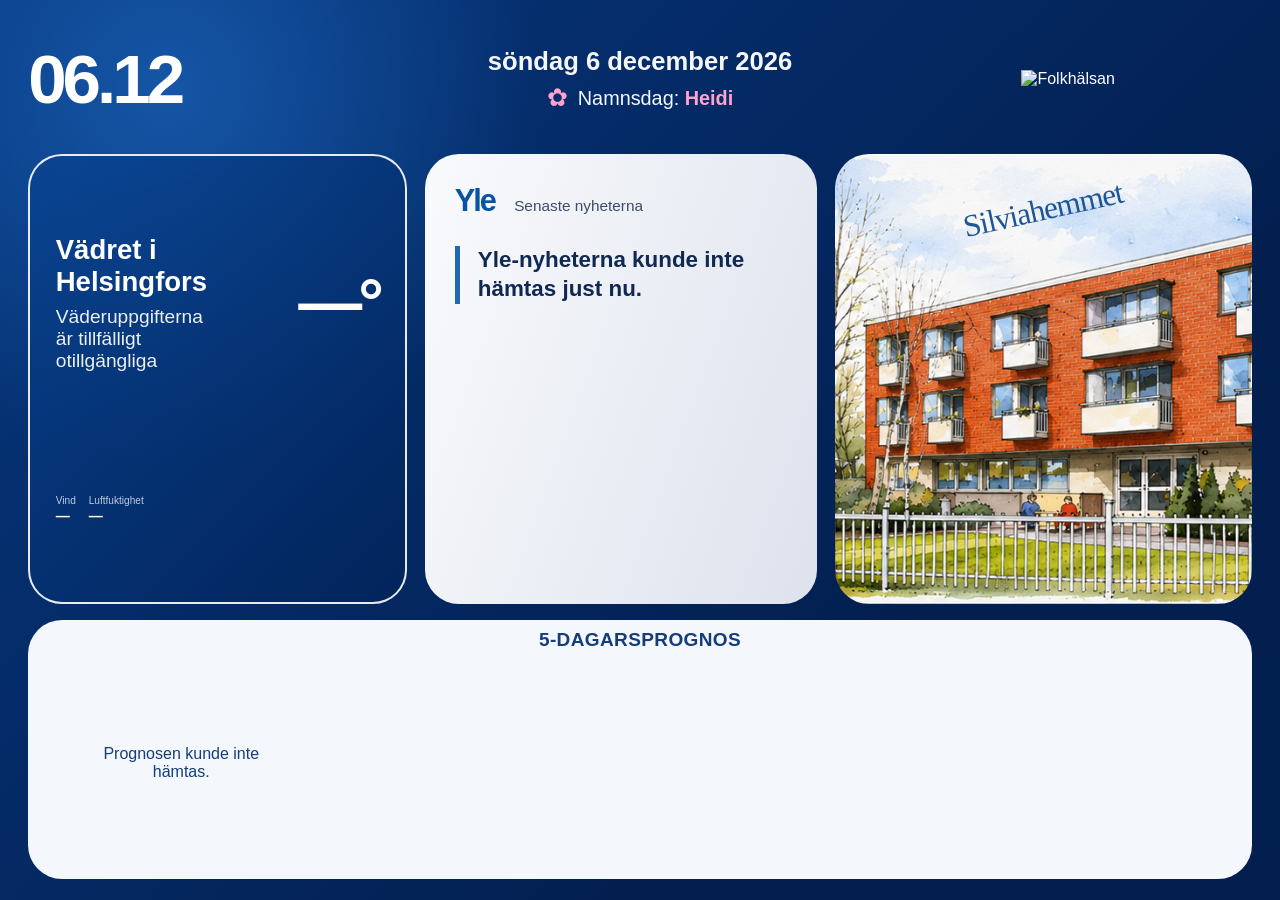
==== index.html @ dc85acd7 "Add files via upload" ====
<!doctype html>
<html lang="sv">
<head>
  <meta charset="utf-8">
  <meta name="viewport" content="width=device-width, initial-scale=1">
  <meta name="theme-color" content="#062f71">
  <title>Silviahemmet – information</title>
  <style>
    :root { --blue:#062d6c; --blue2:#0a428f; --cream:#f7f7fa; --ink:#102852; }
    * { box-sizing:border-box; }
    body { margin:0; min-height:100vh; overflow:hidden; color:white; font-family:Arial, Helvetica, sans-serif; background:radial-gradient(circle at 13% 10%,#1556a6 0,transparent 27%), linear-gradient(135deg,#06377e,#031f50 70%); }
    main { height:100vh; padding:2.3vh 2.2vw; display:grid; grid-template-rows:13vh 50vh 1fr; gap:1.8vh; }
    header { display:grid; grid-template-columns:32% 36% 32%; align-items:center; padding:0; }
    .brand { display:flex; flex-direction:column; align-items:flex-end; justify-self:end; }
    .brand img { display:block; width:18vw; min-width:210px; max-width:355px; height:auto; }
    .brand { flex-direction:row; align-items:center; justify-content:flex-end; color:#fff; white-space:nowrap; }
    .brand-mark { display:inline-block; position:relative; width:clamp(22px,2.2vw,42px); height:clamp(22px,2.2vw,42px); margin-right:clamp(5px,.45vw,9px); border:clamp(2px,.19vw,4px) solid #fff; }
    .brand-mark:before, .brand-mark:after { content:""; position:absolute; left:50%; top:50%; background:#fff; }
    .brand-mark:before { width:135%; height:20%; margin-left:-67.5%; margin-top:-10%; }
    .brand-mark:after { width:20%; height:135%; margin-left:-10%; margin-top:-67.5%; }
    .brand-heart { position:absolute; z-index:1; left:50%; top:50%; transform:translate(-50%,-53%); color:#062d6c; font-size:clamp(12px,1.15vw,22px); line-height:1; }
    .brand-word { display:inline-block; font-family:Arial,Helvetica,sans-serif; font-size:clamp(30px,3.1vw,60px); font-weight:800; letter-spacing:-.17vw; line-height:1; }
    .cross { grid-row:1 / span 2; align-self:center; position:relative; width:.65em; height:.65em; border:3px solid white; border-radius:1px; }
    .cross::before, .cross::after { content:""; position:absolute; background:white; left:50%; top:50%; transform:translate(-50%,-50%); }
    .cross::before { width:76%; height:22%; }
    .cross::after { width:22%; height:76%; }
    .clock { font-size:clamp(46px,5.4vw,104px); font-weight:700; letter-spacing:-4px; line-height:.8; padding-right:2vw; }
    .day-info { justify-self:center; padding:0; text-align:center; }
    .date { font-size:clamp(21px,2vw,38px); font-weight:600; opacity:.96; }
    .name-day { display:flex; justify-content:center; align-items:center; gap:10px; font-size:clamp(17px,1.55vw,29px); margin-top:10px; color:#f6f7ff; }
    .flower { color:#ffa3cc; font-size:1.25em; line-height:1; }
    #name { color:#ffa3cc; font-weight:700; }
    .top { display:grid; grid-template-columns:31% 32% 1fr; gap:1.4vw; min-height:0; }
    .panel { border-radius:34px; overflow:hidden; }
    .weather { position:relative; padding:clamp(20px,2vw,38px); border:2px solid rgba(255,255,255,.9); background:linear-gradient(135deg,rgba(8,67,144,.72),rgba(3,36,91,.82)); display:grid; grid-template-columns:minmax(0,1fr) auto; align-items:center; }
    .weather > :not(.weather-art) { position:relative; z-index:1; }
    .weather-art { display:none; position:absolute; z-index:0; width:150%; max-width:none; left:-26%; bottom:-130%; opacity:.42; pointer-events:none; -webkit-mask-image:radial-gradient(ellipse 67% 60% at 50% 62%,#000 38%,rgba(0,0,0,.8) 58%,transparent 82%); mask-image:radial-gradient(ellipse 67% 60% at 50% 62%,#000 38%,rgba(0,0,0,.8) 58%,transparent 82%); }
    .weather.has-illustration .weather-art { display:block; }
    .weather.has-illustration .weather-icon { visibility:hidden; }
    .weather h1 { margin:0 0 8px; font-size:clamp(24px,2.15vw,42px); }
    .weather .condition { font-size:clamp(18px,1.5vw,28px); opacity:.92; }
    .reading { display:flex; align-items:center; gap:clamp(10px,1vw,18px); }
    .temp { font-size:clamp(56px,5vw,96px); font-weight:700; line-height:.9; letter-spacing:-4px; white-space:nowrap; }
    .weather-icon { flex:none; width:clamp(56px,4.8vw,92px); height:clamp(56px,4.8vw,92px); filter:drop-shadow(0 5px 7px rgba(0,0,0,.16)); }
    .weather-icon svg { width:100%; height:100%; overflow:visible; }
    .weather-icon .sun { stroke:#ffe38a; fill:none; stroke-width:5; stroke-linecap:round; }
    .weather-icon .cloud { fill:#f5f9ff; stroke:#d8e8ff; stroke-width:3; }
    .weather-icon .rain, .weather-icon .fog { stroke:#9fd8ff; stroke-width:5; stroke-linecap:round; }
    .weather-icon .snow { fill:#dff4ff; stroke:#dff4ff; stroke-width:3; stroke-linecap:round; }
    .weather-icon .bolt { fill:#ffe27a; stroke:#ffe27a; stroke-linejoin:round; }
    .details { grid-column:1/-1; display:flex; gap:clamp(9px,1vw,20px); padding-top:2vh; font-size:clamp(14px,1.1vw,21px); }
    .forecast { padding:clamp(7px,.7vw,13px) clamp(28px,3vw,58px); background:#f4f7fc; color:#143d7c; border:0; }
    .forecast h2 { margin:0; font-size:clamp(19px,1.45vw,28px); text-transform:uppercase; text-align:center; letter-spacing:.02em; }
    .forecast h2 small { display:none; }
    #forecast-days { display:grid; grid-template-columns:repeat(5,1fr); gap:0; margin-top:clamp(2px,.45vh,6px); }
    .forecast-day { text-align:center; min-width:0; padding:0 clamp(5px,.7vw,14px); border-left:1px solid #cbd8eb; }
    .forecast-day:first-child { border-left:0; }
    .forecast-day .weekday { display:block; font-size:clamp(14px,1.05vw,20px); font-weight:800; text-transform:uppercase; }
    .forecast-day .mini-icon { display:block; height:clamp(31px,2.5vw,45px); margin:2px 0 1px; line-height:1; }
    .forecast-day .mini-icon img { display:block; width:100%; height:100%; object-fit:contain; }
    .forecast-day .high { display:block; font-size:clamp(18px,1.3vw,25px); font-weight:800; line-height:1; }
    .forecast-day .low { display:block; margin-top:1px; font-size:clamp(13px,.9vw,17px); font-weight:600; opacity:.65; line-height:1; }
    .details span { display:block; opacity:.75; font-size:.72em; margin-bottom:2px; }
    .photo { position:relative; background:#edf1f8; }
    .photo img { width:100%; height:100%; object-fit:cover; object-position:center; display:block; }
    .photo-title { position:absolute; top:9%; left:50%; transform:translateX(-50%) rotate(-12.5deg); transform-origin:center; color:#1d5597; font-family:"Brush Script MT","Segoe Script",cursive; font-size:clamp(25px,2.45vw,49px); font-weight:400; line-height:1; white-space:nowrap; text-shadow:none; letter-spacing:-1px; }
    .news { background:linear-gradient(110deg,#f9fafc,#dde2ed); color:var(--ink); padding:clamp(20px,2.1vw,40px); display:grid; grid-template-columns:15% 1fr; gap:2.2vw; align-items:center; }
    .news-label { align-self:start; font-size:clamp(25px,2.8vw,52px); font-weight:800; color:#0754a2; letter-spacing:-2px; }
    .news-label small { display:block; color:#3d4c66; font-weight:500; font-size:.43em; letter-spacing:0; margin-top:7px; }
    #headlines { display:grid; grid-template-columns:repeat(3,1fr); gap:1.5vw; }
    .headline { font-size:clamp(18px,1.55vw,29px); line-height:1.18; font-weight:600; border-left:4px solid #1d69b5; padding-left:18px; }
    .headline a { color:inherit; text-decoration:none; }
    .top .news { display:block; padding:clamp(22px,2.3vw,44px); }
    .top .news-label { display:flex; align-items:baseline; gap:clamp(14px,1.5vw,28px); font-size:clamp(25px,2.4vw,44px); }
    .top .news-label small { display:inline; margin:0; font-size:.5em; }
    .top #headlines { display:block; margin-top:clamp(20px,3vh,48px); }
    .top .headline { font-size:clamp(21px,1.75vw,33px); line-height:1.28; border-left-width:5px; padding-left:18px; }
    .top .headline.quote { border-left-color:#f08abb; font-style:italic; }
    .quote-byline { display:block; margin-top:14px; font-size:.55em; font-style:normal; font-weight:600; color:#a24976; }
    .top .news.quote-slide #news-source { font-size:.68em; white-space:nowrap; }
    .top .news.quote-slide #news-section { font-size:.42em; white-space:nowrap; }
    .top .news.quote-slide #headlines { margin-top:clamp(14px,2vh,28px); }
    .top .news.quote-slide .headline { font-size:clamp(19px,1.45vw,28px); line-height:1.22; }
    .top .news.quote-slide .quote-byline { margin-top:8px; }
    .forecast-wide { display:grid; grid-template-columns:1fr; grid-template-rows:auto 1fr; align-items:center; }
    .forecast-wide #forecast-days { margin-top:clamp(2px,.45vh,6px); }
    .status { position:fixed; right:2.4vw; bottom:1.6vh; font-size:13px; opacity:.58; }
    @media (max-aspect-ratio: 1/1) { main { grid-template-rows:10vh 51vh 1fr; } .top{grid-template-columns:1fr 1fr}.weather{padding:20px}.details{gap:10px}.news{grid-template-columns:1fr}.news-label{font-size:26px} }

    /* Finnsat's player uses an older browser.  This deliberately uses only
       long-established CSS so the 16:9 layout also works there. */
    html.legacy-player main { display:block; height:100vh; padding:2.3vh 2.2vw; }
    html.legacy-player header { display:block; height:13vh; position:relative; }
    html.legacy-player .clock { position:absolute; left:0; top:20%; width:32%; padding:0; font-size:5.4vw; }
    html.legacy-player .day-info { position:absolute; left:32%; top:14%; width:36%; text-align:center; }
    html.legacy-player .date { font-size:2vw; }
    html.legacy-player .name-day { display:block; margin-top:.55vw; font-size:1.55vw; }
    html.legacy-player .flower { margin-right:.35vw; }
    html.legacy-player .brand { position:absolute; top:24%; right:0; width:32%; display:block; text-align:right; white-space:nowrap; color:#fff; }
    html.legacy-player .brand-mark { display:inline-block; position:relative; width:2.2vw; height:2.2vw; margin-right:.45vw; border:.19vw solid #fff; vertical-align:middle; }
    html.legacy-player .brand-mark:before, html.legacy-player .brand-mark:after { content:""; position:absolute; left:50%; top:50%; background:#fff; }
    html.legacy-player .brand-mark:before { width:135%; height:.45vw; margin-left:-.675vw; margin-top:-.225vw; }
    html.legacy-player .brand-mark:after { width:.45vw; height:135%; margin-left:-.225vw; margin-top:-.675vw; }
    html.legacy-player .brand-heart { position:absolute; z-index:1; left:50%; top:50%; margin:-.62vw 0 0 -.5vw; color:#062d6c; font-size:1.15vw; line-height:1; }
    html.legacy-player .brand-word { display:inline-block; font-family:Arial,Helvetica,sans-serif; font-size:3.1vw; font-weight:800; letter-spacing:-.17vw; line-height:1; vertical-align:middle; }
    html.legacy-player .top { display:block; position:relative; height:50vh; margin-top:1.8vh; white-space:nowrap; }
    html.legacy-player .top .panel { display:block; float:left; height:100%; margin:0 1.4vw 0 0; white-space:normal; }
    html.legacy-player .top .weather { position:relative; width:31%; padding:2vw; }
    html.legacy-player .weather-main { position:absolute; z-index:1; left:2vw; top:17%; width:58%; }
    html.legacy-player .weather h1 { font-size:2.15vw; }
    html.legacy-player .weather .condition { font-size:1.5vw; }
    html.legacy-player .reading { position:absolute; z-index:1; top:25%; right:2vw; width:37%; display:block; text-align:right; }
    html.legacy-player .temp { font-size:5vw; }
    html.legacy-player .weather-icon { display:none; }
    html.legacy-player .details { position:absolute; z-index:1; left:2vw; bottom:9%; width:82%; display:block; padding:0; font-size:1.1vw; }
    html.legacy-player .details div { display:inline-block; margin-right:1.8vw; }
    html.legacy-player .top .news { width:32%; padding:2.3vw; }
    html.legacy-player .top .news-label { display:block; font-size:2.4vw; }
    html.legacy-player .top .news-label small { display:block; margin-top:.35vw; font-size:.5em; }
    html.legacy-player .top #headlines { display:block; margin-top:3vh; }
    html.legacy-player .top .headline { font-size:1.75vw; padding-left:1vw; }
    html.legacy-player .top .news.quote-slide #news-source { font-size:1.63vw; }
    html.legacy-player .top .news.quote-slide #news-section { font-size:1vw; }
    html.legacy-player .top .news.quote-slide .headline { font-size:1.45vw; }
    html.legacy-player .top .photo { width:34.2%; margin-right:0; }
    html.legacy-player .photo-title { font-size:2.45vw; }
    html.legacy-player .forecast { display:block; height:28.8vh; margin-top:1.8vh; padding:.7vw 3vw; }
    html.legacy-player .forecast h2 { font-size:1.45vw; }
    html.legacy-player #forecast-days, html.legacy-player .forecast-wide #forecast-days { display:block; margin-top:.45vh; white-space:nowrap; }
    html.legacy-player .forecast-day { display:inline-block; width:20%; padding:0 .7vw; vertical-align:top; }
    html.legacy-player .forecast-day .weekday { font-size:1.05vw; }
    html.legacy-player .forecast-day .mini-icon { height:2.5vw; }
    html.legacy-player .forecast-day .high { font-size:1.3vw; }
    html.legacy-player .forecast-day .low { font-size:.9vw; }
  </style>
</head>
<body>
  <main>
    <header>
      <div class="clock" id="clock">—</div>
      <div class="day-info"><div class="date" id="date">—</div><div class="name-day"><span class="flower">✿</span><span>Namnsdag: <b id="name">—</b></span></div></div>
      <div class="brand"><img src="folkhalsan-logo-official-white.png" alt="Folkhälsan"></div>
    </header>
    <section class="top">
      <article class="weather panel" aria-label="Väder">
        <img class="weather-art" src="weather-overcast.png" alt="">
        <div class="weather-main"><h1>Vädret i Helsingfors</h1><div class="condition" id="condition">Hämtar väder…</div></div>
        <div class="reading"><div class="weather-icon" id="weather-icon" aria-hidden="true"></div><div class="temp" id="temp">—°</div></div>
        <div class="details"><div><span>Vind</span><b id="wind">—</b></div><div><span>Luftfuktighet</span><b id="humidity">—</b></div></div>
      </article>
      <article class="news panel" aria-label="Nyheter och dagens citat"><div class="news-label"><span id="news-source">Yle</span><small id="news-section">Senaste nyheterna</small></div><div id="headlines"><div class="headline">Hämtar de senaste nyheterna…</div></div></article>
      <aside class="photo panel"><img src="building.png" alt="Silviahemmet"><div class="photo-title">Silviahemmet</div></aside>
    </section>
    <section class="forecast forecast-wide panel" aria-label="Femdagarsprognos"><h2>5-dagarsprognos<small>Helsingfors</small></h2><div id="forecast-days"><div class="forecast-day">Hämtar…</div></div></section>
  </main>
  <script src="compat.js"></script>
  <script type="text/plain">
    const weatherCode = {0:'Klart',1:'Mestadels klart',2:'Halvklart',3:'Mulet',45:'Dimma',48:'Rimfrost-dimma',51:'Lätt duggregn',53:'Duggregn',55:'Kraftigt duggregn',61:'Lätt regn',63:'Regn',65:'Kraftigt regn',71:'Lätt snö',73:'Snöfall',75:'Kraftigt snöfall',80:'Regnskurar',81:'Regnskurar',82:'Kraftiga skurar',95:'Åska'};
    function showDate(){ const now=new Date(); document.getElementById('clock').textContent=new Intl.DateTimeFormat('sv-FI',{hour:'2-digit',minute:'2-digit',hour12:false}).format(now); document.getElementById('date').textContent=new Intl.DateTimeFormat('sv-FI',{weekday:'long',day:'numeric',month:'long',year:'numeric'}).format(now); }
    async function getNameDay(){
      const nameEl=document.getElementById('name');
      nameEl.textContent='Heidi';
      const now=new Date(), url='https://www.nimipaivat.fi/'+now.getDate()+'.'+(now.getMonth()+1)+'.';
      const get=async address=>{const r=await fetch(address); if(!r.ok) throw new Error(); return r.text();};
      try { let html; try { html=await get(url); } catch { html=await get('https://api.allorigins.win/raw?url='+encodeURIComponent(url)); } const text=new DOMParser().parseFromString(html,'text/html').body.textContent.replace(/\s+/g,' '); const match=text.match(/Ruotsinkieliset namn:\s*([^ ]+(?:,\s*[^ ]+)*)/i)||text.match(/Ruotsinkieliset nimet:\s*([^ ]+(?:,\s*[^ ]+)*)/i); if(match) nameEl.textContent=match[1]; } catch(e) { /* Heidi remains visible as the current fallback. */ }
    }
    function setWeatherIcon(code) {
      document.querySelector('.weather').classList.toggle('has-illustration', code === 3);
      const sun='<circle class="sun" cx="50" cy="50" r="17"/><path class="sun" d="M50 10v10M50 80v10M10 50h10M80 50h10M22 22l7 7M71 71l7 7M78 22l-7 7M29 71l-7 7"/>';
      const cloud='<path class="cloud" d="M20 71c-9 0-14-6-14-14 0-9 7-16 16-16 3-13 13-21 27-21 15 0 27 11 28 26 10 0 17 6 17 15 0 7-6 12-14 12H20z"/>';
      let art = sun, type='sunny';
      if ([1,2].includes(code)) { art=sun+cloud; type='partly cloudy'; }
      else if (code===3) { art=cloud; type='cloudy'; }
      else if ([45,48].includes(code)) { art=cloud+'<path class="fog" d="M20 78h55M32 90h52"/>'; type='foggy'; }
      else if ([51,53,55,61,63,65,80,81,82].includes(code)) { art=cloud+'<path class="rain" d="M31 77l-5 12M52 77l-5 12M73 77l-5 12"/>'; type='rainy'; }
      else if ([71,73,75,77,85,86].includes(code)) { art=cloud+'<path class="snow" d="M30 83h12M36 77v12M32 79l8 8M40 79l-8 8M64 83h12M70 77v12M66 79l8 8M74 79l-8 8"/>'; type='snowy'; }
      else if ([95,96,99].includes(code)) { art=cloud+'<path class="bolt" d="M53 69 40 90h12l-4 15 17-26H53z"/>'; type='thunderstorm'; }
      document.getElementById('weather-icon').innerHTML='<svg viewBox="0 0 100 110" role="img" aria-label="'+type+'">'+art+'</svg>';
    }
    function forecastIcon(code){ if(code===0) return 'forecast-sun.png'; if([1,2].includes(code)) return 'forecast-partly.png'; if([51,53,55,61,63,65,71,73,75,77,80,81,82,85,86,95,96,99].includes(code)) return 'forecast-rain.png'; return 'forecast-cloud.png'; }
    async function forecast(){ try { const r=await fetch('https://api.open-meteo.com/v1/forecast?latitude=60.1699&longitude=24.9384&daily=weather_code,temperature_2m_max,temperature_2m_min&timezone=Europe%2FHelsinki&forecast_days=5'); const d=await r.json(), daily=d.daily; document.getElementById('forecast-days').innerHTML=daily.time.map((day,i)=>{ const label=new Intl.DateTimeFormat('sv-FI',{weekday:'short'}).format(new Date(day+'T12:00:00')); return '<div class="forecast-day"><span class="weekday">'+label+'</span><span class="mini-icon"><img src="'+forecastIcon(daily.weather_code[i])+'" alt=""></span><span class="high">'+Math.round(daily.temperature_2m_max[i])+'°</span><span class="low">'+Math.round(daily.temperature_2m_min[i])+'°</span></div>'; }).join(''); } catch(e) { document.getElementById('forecast-days').innerHTML='<div class="forecast-day">Prognosen kunde inte hämtas.</div>'; } }
    async function weather(){ const $=id=>document.getElementById(id); try { const r=await fetch('https://api.open-meteo.com/v1/forecast?latitude=60.1699&longitude=24.9384&current=temperature_2m,relative_humidity_2m,weather_code,wind_speed_10m&wind_speed_unit=ms&timezone=Europe%2FHelsinki'); const d=await r.json(), c=d.current; $('temp').textContent=Math.round(c.temperature_2m)+'°'; $('condition').textContent=weatherCode[c.weather_code]||'Aktuellt väder'; setWeatherIcon(c.weather_code); $('wind').textContent=Math.round(c.wind_speed_10m)+' m/s'; $('humidity').textContent=c.relative_humidity_2m+' %'; } catch(e){ $('condition').textContent='Väderuppgifterna är tillfälligt otillgängliga'; } }
    const dailyQuotes=['Varje ny dag är en ny möjlighet att hitta något vackert.','Ett vänligt ord kan göra en vanlig dag lite ljusare.','Glädje blir större när den delas med någon annan.','Små steg framåt är också framsteg.','Ett leende är ett språk som alla förstår.','Det är de små stunderna som gör en dag minnesvärd.','Hopp är en liten låga som kan lysa långt.'];
    let newsItems=[], newsIndex=0;
    function showNextNews(){
      const box=document.getElementById('headlines'), source=document.getElementById('news-source'), section=document.getElementById('news-section'), panel=document.querySelector('.news');
      if(!newsItems.length) return;
      if(newsIndex===newsItems.length){ const quote=dailyQuotes[Math.floor(Date.now()/86400000)%dailyQuotes.length]; panel.classList.add('quote-slide'); source.textContent='Dagens citat'; section.textContent='En liten tanke för dagen'; box.innerHTML='<div class="headline quote">“'+quote+'”</div>'; newsIndex=0; return; }
      const item=newsItems[newsIndex]; panel.classList.remove('quote-slide'); source.textContent='Yle'; section.textContent='Senaste nyheterna'; box.innerHTML='<div class="headline"><a href="'+item.link+'" target="_blank" rel="noopener">'+item.title+'</a></div>'; newsIndex++;
    }
    async function news(){
      const box=document.getElementById('headlines');
      const feed='https://svenska.yle.fi/rss/senaste-nytt';
      const getFeed=async url=>{ const r=await fetch(url); if(!r.ok) throw new Error('Feed unavailable'); return r.text(); };
      const escape=s=>s.replace(/[&<>"']/g,c=>({'&':'&amp;','<':'&lt;','>':'&gt;','"':'&quot;',"'":'&#39;'}[c]));
      try {
        let content;
        try { content=await getFeed(feed); }
        catch { content=await getFeed('https://api.allorigins.win/raw?url='+encodeURIComponent(feed)); }
        const xml=new DOMParser().parseFromString(content,'text/xml');
        const items=[...xml.querySelectorAll('item')].slice(0,3);
        if(!items.length || xml.querySelector('parsererror')) throw new Error('Invalid feed');
        newsItems=items.map(x=>({ title:escape(x.querySelector('title')?.textContent||''), link:escape(x.querySelector('link')?.textContent||'https://svenska.yle.fi') }));
        newsIndex=0; showNextNews();
      } catch(e) { box.innerHTML='<div class="headline">Yle-nyheterna kunde inte hämtas just nu.</div>'; }
    }
    showDate(); getNameDay(); weather(); forecast(); news(); setInterval(showDate,30000); setInterval(weather,10*60*1000); setInterval(forecast,30*60*1000); setInterval(news,10*60*1000); setInterval(showNextNews,15000); setInterval(getNameDay,6*60*60*1000);
  </script>
</body>
</html>
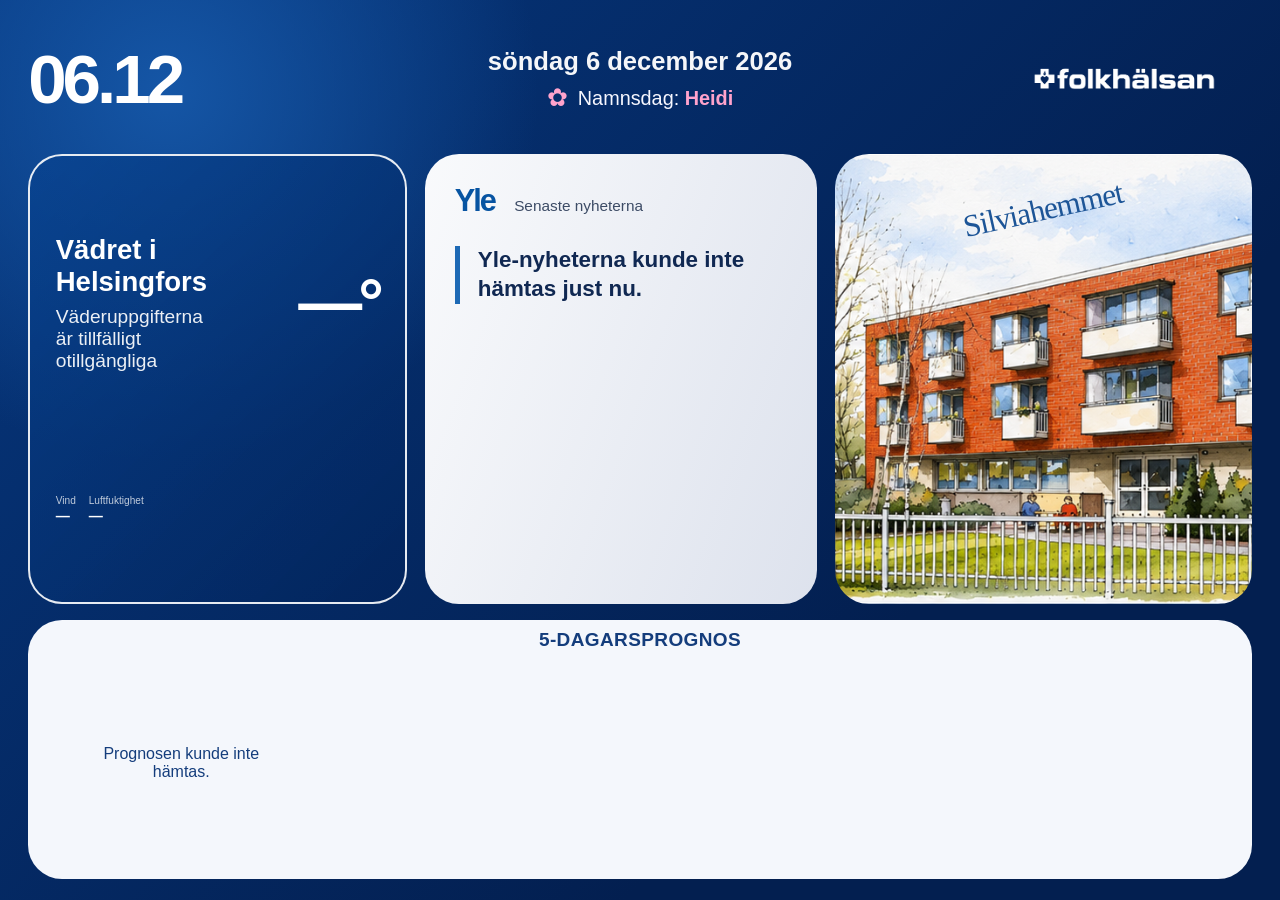
==== commit 8f281e55: "Add files via upload" ====
--- a/index.html
+++ b/index.html
@@ -139,7 +139,7 @@
     <header>
       <div class="clock" id="clock">—</div>
       <div class="day-info"><div class="date" id="date">—</div><div class="name-day"><span class="flower">✿</span><span>Namnsdag: <b id="name">—</b></span></div></div>
-      <div class="brand"><img src="folkhalsan-logo-official-white.png" alt="Folkhälsan"></div>
+      <div class="brand"><img src="folkhalsan-logo-white.png?v=4" alt="Folkhälsan"></div>
     </header>
     <section class="top">
       <article class="weather panel" aria-label="Väder">
@@ -153,7 +153,7 @@
     </section>
     <section class="forecast forecast-wide panel" aria-label="Femdagarsprognos"><h2>5-dagarsprognos<small>Helsingfors</small></h2><div id="forecast-days"><div class="forecast-day">Hämtar…</div></div></section>
   </main>
-  <script src="compat.js"></script>
+  <script src="compat.js?v=4"></script>
   <script type="text/plain">
     const weatherCode = {0:'Klart',1:'Mestadels klart',2:'Halvklart',3:'Mulet',45:'Dimma',48:'Rimfrost-dimma',51:'Lätt duggregn',53:'Duggregn',55:'Kraftigt duggregn',61:'Lätt regn',63:'Regn',65:'Kraftigt regn',71:'Lätt snö',73:'Snöfall',75:'Kraftigt snöfall',80:'Regnskurar',81:'Regnskurar',82:'Kraftiga skurar',95:'Åska'};
     function showDate(){ const now=new Date(); document.getElementById('clock').textContent=new Intl.DateTimeFormat('sv-FI',{hour:'2-digit',minute:'2-digit',hour12:false}).format(now); document.getElementById('date').textContent=new Intl.DateTimeFormat('sv-FI',{weekday:'long',day:'numeric',month:'long',year:'numeric'}).format(now); }
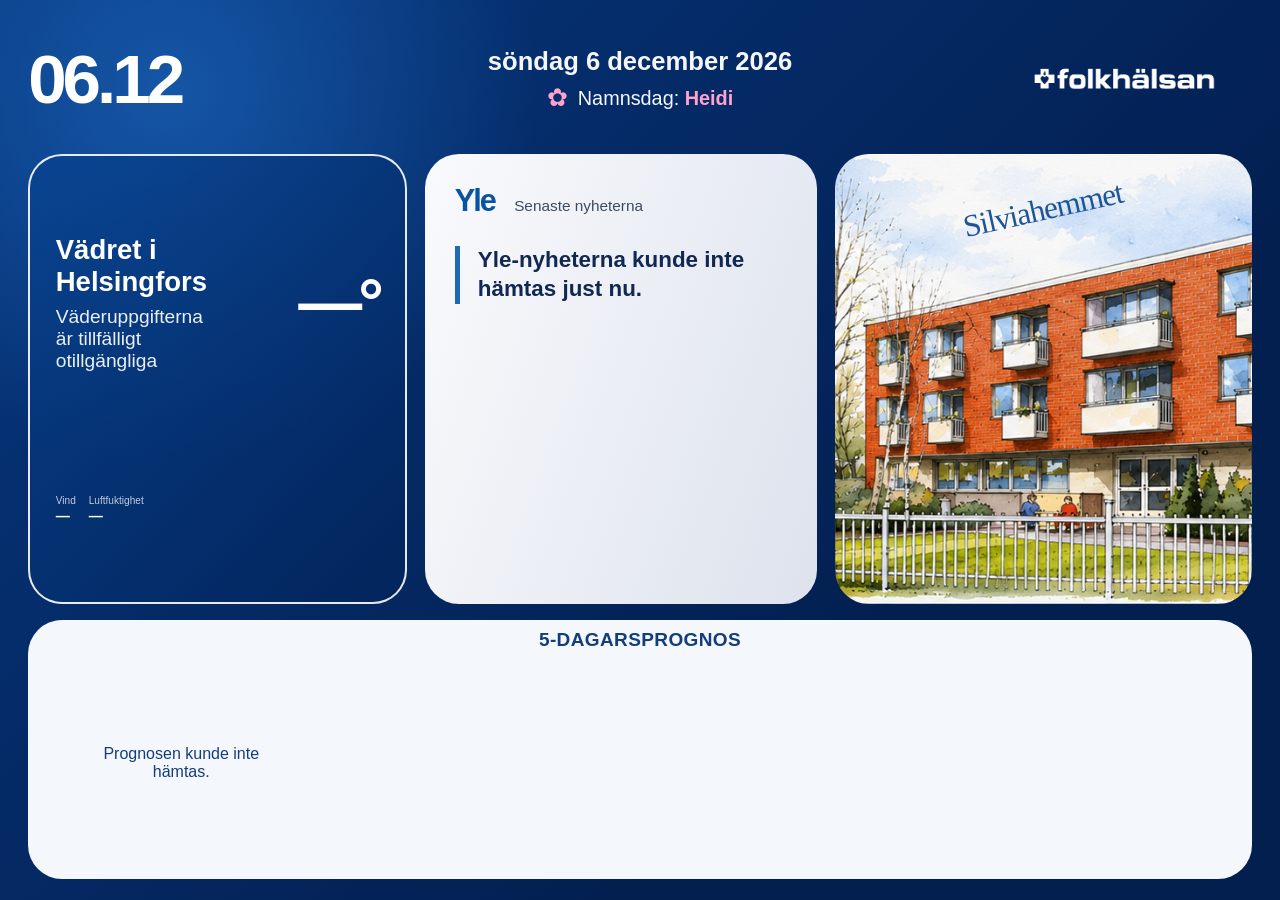
==== commit ec6a6656: "Add files via upload" ====
--- a/index.html
+++ b/index.html
@@ -33,10 +33,16 @@
     .top { display:grid; grid-template-columns:31% 32% 1fr; gap:1.4vw; min-height:0; }
     .panel { border-radius:34px; overflow:hidden; }
     .weather { position:relative; padding:clamp(20px,2vw,38px); border:2px solid rgba(255,255,255,.9); background:linear-gradient(135deg,rgba(8,67,144,.72),rgba(3,36,91,.82)); display:grid; grid-template-columns:minmax(0,1fr) auto; align-items:center; }
-    .weather > :not(.weather-art) { position:relative; z-index:1; }
-    .weather-art { display:none; position:absolute; z-index:0; width:150%; max-width:none; left:-26%; bottom:-130%; opacity:.42; pointer-events:none; -webkit-mask-image:radial-gradient(ellipse 67% 60% at 50% 62%,#000 38%,rgba(0,0,0,.8) 58%,transparent 82%); mask-image:radial-gradient(ellipse 67% 60% at 50% 62%,#000 38%,rgba(0,0,0,.8) 58%,transparent 82%); }
-    .weather.has-illustration .weather-art { display:block; }
-    .weather.has-illustration .weather-icon { visibility:hidden; }
+    .weather > :not(.weather-art):not(.current-rain) { position:relative; z-index:1; }
+    .weather-art { display:none; position:absolute; z-index:0; width:140%; max-width:none; left:-20%; bottom:-15%; opacity:.55; pointer-events:none; -webkit-mask-image:radial-gradient(ellipse 67% 60% at 50% 62%,#000 38%,rgba(0,0,0,.8) 58%,transparent 82%); mask-image:radial-gradient(ellipse 67% 60% at 50% 62%,#000 38%,rgba(0,0,0,.8) 58%,transparent 82%); }
+    .weather.has-illustration .weather-art, .weather.has-rain .weather-art { display:block; }
+    .weather.has-illustration .weather-icon, .weather.has-rain .weather-icon { visibility:hidden; }
+    .current-rain { display:none; position:absolute; top:0; right:0; bottom:0; left:0; z-index:0; overflow:hidden; pointer-events:none; }
+    .weather.has-rain .current-rain { display:block; }
+    .current-rain .rain-drop { display:block; position:absolute; width:clamp(15px,1.25vw,25px); height:clamp(36px,3vw,60px); background-image:url('weather-raindrop-sprite.png'); background-position:center; background-size:100% 100%; background-repeat:no-repeat; animation:current-rain-fall 1.65s linear infinite; -webkit-animation:current-rain-fall 1.65s linear infinite; }
+    .current-rain .drop-one { left:45%; top:46%; animation-delay:0s; -webkit-animation-delay:0s; }
+    .current-rain .drop-two { left:57%; top:51%; animation-delay:.55s; -webkit-animation-delay:.55s; }
+    .current-rain .drop-three { left:68%; top:45%; animation-delay:1.08s; -webkit-animation-delay:1.08s; }
     .weather h1 { margin:0 0 8px; font-size:clamp(24px,2.15vw,42px); }
     .weather .condition { font-size:clamp(18px,1.5vw,28px); opacity:.92; }
     .reading { display:flex; align-items:center; gap:clamp(10px,1vw,18px); }
@@ -56,10 +62,25 @@
     .forecast-day { text-align:center; min-width:0; padding:0 clamp(5px,.7vw,14px); border-left:1px solid #cbd8eb; }
     .forecast-day:first-child { border-left:0; }
     .forecast-day .weekday { display:block; font-size:clamp(14px,1.05vw,20px); font-weight:800; text-transform:uppercase; }
-    .forecast-day .mini-icon { display:block; height:clamp(31px,2.5vw,45px); margin:2px 0 1px; line-height:1; }
-    .forecast-day .mini-icon img { display:block; width:100%; height:100%; object-fit:contain; }
-    .forecast-day .high { display:block; font-size:clamp(18px,1.3vw,25px); font-weight:800; line-height:1; }
-    .forecast-day .low { display:block; margin-top:1px; font-size:clamp(13px,.9vw,17px); font-weight:600; opacity:.65; line-height:1; }
+    .forecast-day .mini-icon { display:block; position:relative; height:clamp(54px,4.8vw,92px); margin:4px 0 2px; line-height:1; overflow:hidden; }
+    .forecast-day .mini-icon img { display:block; position:relative; z-index:2; width:190%; height:190%; left:-45%; top:-45%; max-width:none; object-fit:contain; }
+    .forecast-day .high { display:block; font-size:clamp(21px,1.55vw,30px); font-weight:800; line-height:1; }
+    .forecast-day .low { display:block; margin-top:2px; font-size:clamp(14px,1vw,19px); font-weight:600; opacity:.65; line-height:1; }
+    .mini-icon.weather-cloud img, .mini-icon.weather-partly img { animation:forecast-float 4.8s ease-in-out infinite; -webkit-animation:forecast-float 4.8s ease-in-out infinite; }
+    .mini-icon.weather-sun img { animation:forecast-spin 14s linear infinite; -webkit-animation:forecast-spin 14s linear infinite; }
+    .mini-icon.weather-rain img { animation:none; -webkit-animation:none; }
+    .mini-icon.weather-rain .rain-drop { display:block; position:absolute; z-index:4; top:57%; width:14px; height:34px; background:url('weather-raindrop-sprite.png') center/100% 100% no-repeat; animation:forecast-rain 1.45s linear infinite; -webkit-animation:forecast-rain 1.45s linear infinite; }
+    .mini-icon.weather-rain .drop-one { left:29%; animation-delay:0s; -webkit-animation-delay:0s; }
+    .mini-icon.weather-rain .drop-two { left:47%; animation-delay:.48s; -webkit-animation-delay:.48s; }
+    .mini-icon.weather-rain .drop-three { left:65%; animation-delay:.92s; -webkit-animation-delay:.92s; }
+    @keyframes forecast-float { 0%,100% { transform:translateY(0); } 50% { transform:translateY(-7%); } }
+    @-webkit-keyframes forecast-float { 0%,100% { -webkit-transform:translateY(0); } 50% { -webkit-transform:translateY(-7%); } }
+    @keyframes forecast-spin { from { transform:rotate(0deg); } to { transform:rotate(360deg); } }
+    @-webkit-keyframes forecast-spin { from { -webkit-transform:rotate(0deg); } to { -webkit-transform:rotate(360deg); } }
+    @keyframes forecast-rain { 0% { opacity:0; transform:translateY(-55%); } 18% { opacity:1; } 100% { opacity:0; transform:translateY(135%); } }
+    @-webkit-keyframes forecast-rain { 0% { opacity:0; -webkit-transform:translateY(-55%); } 18% { opacity:1; } 100% { opacity:0; -webkit-transform:translateY(135%); } }
+    @keyframes current-rain-fall { 0% { opacity:0; transform:translateY(-70%); } 18% { opacity:.9; } 100% { opacity:0; transform:translateY(190%); } }
+    @-webkit-keyframes current-rain-fall { 0% { opacity:0; -webkit-transform:translateY(-70%); } 18% { opacity:.9; } 100% { opacity:0; -webkit-transform:translateY(190%); } }
     .details span { display:block; opacity:.75; font-size:.72em; margin-bottom:2px; }
     .photo { position:relative; background:#edf1f8; }
     .photo img { width:100%; height:100%; object-fit:cover; object-position:center; display:block; }
@@ -105,16 +126,17 @@
     html.legacy-player .brand-word { display:inline-block; font-family:Arial,Helvetica,sans-serif; font-size:3.1vw; font-weight:800; letter-spacing:-.17vw; line-height:1; vertical-align:middle; }
     html.legacy-player .top { display:block; position:relative; height:50vh; margin-top:1.8vh; white-space:nowrap; }
     html.legacy-player .top .panel { display:block; float:left; height:100%; margin:0 1.4vw 0 0; white-space:normal; }
-    html.legacy-player .top .weather { position:relative; width:31%; padding:2vw; }
-    html.legacy-player .weather-main { position:absolute; z-index:1; left:2vw; top:17%; width:58%; }
-    html.legacy-player .weather h1 { font-size:2.15vw; }
-    html.legacy-player .weather .condition { font-size:1.5vw; }
-    html.legacy-player .reading { position:absolute; z-index:1; top:25%; right:2vw; width:37%; display:block; text-align:right; }
-    html.legacy-player .temp { font-size:5vw; }
+    html.legacy-player .top .weather { position:relative; width:33%; padding:2vw; }
+    html.legacy-player .weather-main { position:absolute; z-index:1; left:2vw; top:16%; width:59%; }
+    html.legacy-player .weather h1 { font-size:2.35vw; }
+    html.legacy-player .weather .condition { font-size:1.65vw; }
+    html.legacy-player .current-rain .rain-drop { width:1.25vw; height:3vw; }
+    html.legacy-player .reading { position:absolute; z-index:1; top:23%; right:2vw; width:38%; display:block; text-align:right; }
+    html.legacy-player .temp { font-size:5.6vw; }
     html.legacy-player .weather-icon { display:none; }
-    html.legacy-player .details { position:absolute; z-index:1; left:2vw; bottom:9%; width:82%; display:block; padding:0; font-size:1.1vw; }
+    html.legacy-player .details { position:absolute; z-index:1; left:2vw; bottom:9%; width:82%; display:block; padding:0; font-size:1.2vw; }
     html.legacy-player .details div { display:inline-block; margin-right:1.8vw; }
-    html.legacy-player .top .news { width:32%; padding:2.3vw; }
+    html.legacy-player .top .news { width:30.8%; padding:2.3vw; }
     html.legacy-player .top .news-label { display:block; font-size:2.4vw; }
     html.legacy-player .top .news-label small { display:block; margin-top:.35vw; font-size:.5em; }
     html.legacy-player .top #headlines { display:block; margin-top:3vh; }
@@ -122,16 +144,17 @@
     html.legacy-player .top .news.quote-slide #news-source { font-size:1.63vw; }
     html.legacy-player .top .news.quote-slide #news-section { font-size:1vw; }
     html.legacy-player .top .news.quote-slide .headline { font-size:1.45vw; }
-    html.legacy-player .top .photo { width:34.2%; margin-right:0; }
+    html.legacy-player .top .photo { width:33.2%; margin-right:0; }
+    html.legacy-player .weather.has-illustration .weather-art, html.legacy-player .weather.has-rain .weather-art { width:140%; max-width:none; left:-20%; bottom:-16%; opacity:.56; animation:forecast-float 8s ease-in-out infinite; -webkit-animation:forecast-float 8s ease-in-out infinite; }
     html.legacy-player .photo-title { font-size:2.45vw; }
-    html.legacy-player .forecast { display:block; height:28.8vh; margin-top:1.8vh; padding:.7vw 3vw; }
+    html.legacy-player .forecast { clear:both; display:block; height:28.8vh; margin-top:1.8vh; padding:.7vw 3vw; }
     html.legacy-player .forecast h2 { font-size:1.45vw; }
     html.legacy-player #forecast-days, html.legacy-player .forecast-wide #forecast-days { display:block; margin-top:.45vh; white-space:nowrap; }
     html.legacy-player .forecast-day { display:inline-block; width:20%; padding:0 .7vw; vertical-align:top; }
     html.legacy-player .forecast-day .weekday { font-size:1.05vw; }
-    html.legacy-player .forecast-day .mini-icon { height:2.5vw; }
-    html.legacy-player .forecast-day .high { font-size:1.3vw; }
-    html.legacy-player .forecast-day .low { font-size:.9vw; }
+    html.legacy-player .forecast-day .mini-icon { height:5.2vw; margin:.2vw 0 .1vw; }
+    html.legacy-player .forecast-day .high { font-size:1.65vw; }
+    html.legacy-player .forecast-day .low { font-size:1.05vw; }
   </style>
 </head>
 <body>
@@ -139,11 +162,11 @@
     <header>
       <div class="clock" id="clock">—</div>
       <div class="day-info"><div class="date" id="date">—</div><div class="name-day"><span class="flower">✿</span><span>Namnsdag: <b id="name">—</b></span></div></div>
-      <div class="brand"><img src="folkhalsan-logo-white.png?v=4" alt="Folkhälsan"></div>
+      <div class="brand"><img src="folkhalsan-logo-white.png?v=12" alt="Folkhälsan"></div>
     </header>
     <section class="top">
       <article class="weather panel" aria-label="Väder">
-        <img class="weather-art" src="weather-overcast.png" alt="">
+        <img class="weather-art" src="weather-overcast.png" alt=""><div class="current-rain" aria-hidden="true"><i class="rain-drop drop-one"></i><i class="rain-drop drop-two"></i><i class="rain-drop drop-three"></i></div>
         <div class="weather-main"><h1>Vädret i Helsingfors</h1><div class="condition" id="condition">Hämtar väder…</div></div>
         <div class="reading"><div class="weather-icon" id="weather-icon" aria-hidden="true"></div><div class="temp" id="temp">—°</div></div>
         <div class="details"><div><span>Vind</span><b id="wind">—</b></div><div><span>Luftfuktighet</span><b id="humidity">—</b></div></div>
@@ -153,7 +176,7 @@
     </section>
     <section class="forecast forecast-wide panel" aria-label="Femdagarsprognos"><h2>5-dagarsprognos<small>Helsingfors</small></h2><div id="forecast-days"><div class="forecast-day">Hämtar…</div></div></section>
   </main>
-  <script src="compat.js?v=4"></script>
+  <script src="compat.js?v=12"></script>
   <script type="text/plain">
     const weatherCode = {0:'Klart',1:'Mestadels klart',2:'Halvklart',3:'Mulet',45:'Dimma',48:'Rimfrost-dimma',51:'Lätt duggregn',53:'Duggregn',55:'Kraftigt duggregn',61:'Lätt regn',63:'Regn',65:'Kraftigt regn',71:'Lätt snö',73:'Snöfall',75:'Kraftigt snöfall',80:'Regnskurar',81:'Regnskurar',82:'Kraftiga skurar',95:'Åska'};
     function showDate(){ const now=new Date(); document.getElementById('clock').textContent=new Intl.DateTimeFormat('sv-FI',{hour:'2-digit',minute:'2-digit',hour12:false}).format(now); document.getElementById('date').textContent=new Intl.DateTimeFormat('sv-FI',{weekday:'long',day:'numeric',month:'long',year:'numeric'}).format(now); }
